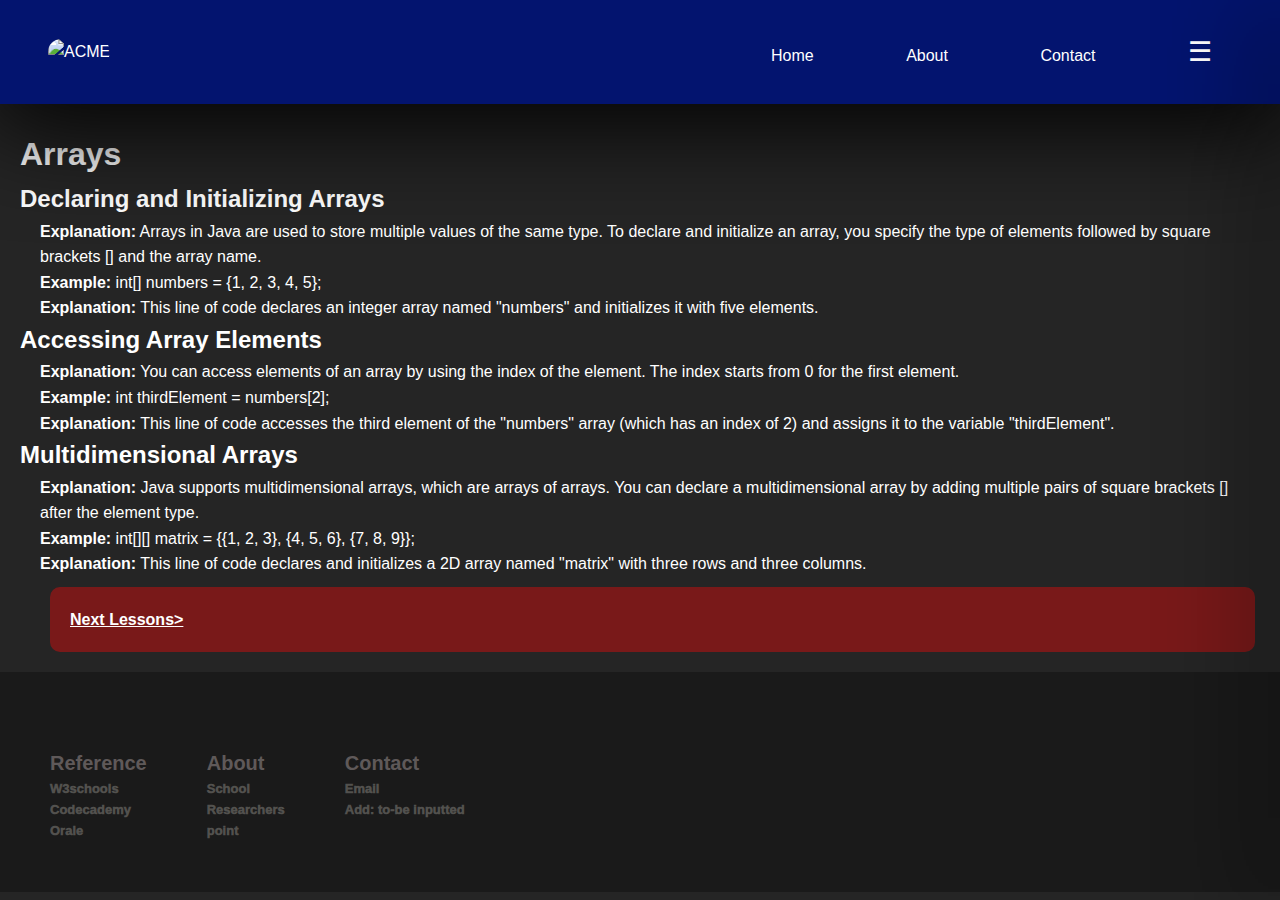
==== array.html @ 54e79546 "Add files via upload" ====
<!DOCTYPE html>
<html lang="en">

<head>
    <meta charset="UTF-8">
    <meta name="viewport" content="width=device-width, initial-scale=1.0">
    <title>CodeCraft</title>
    <link rel="stylesheet" href="style.css">
</head>

<body>
    <header>
        <nav>
            <div class="logo">
                <img src="https://toppng.com/uploads/preview/decoding-aws-cognito-jwt-in-rails-11563986211fs4ia3uat8.png"
                    alt="ACME"><!--change logo-->
            </div>
            <div class="nav-links">
                <a href="index.html" class="nav1b"> Home</a>
                <a href="#about" class="nav2b">About</a>
                <a href="#contact" class="nav3b">Contact</a>
                <button class="openbtn" onclick="openside()">☰</button>
            </div>
            <div class="sidebar" id="sidebar">
                <!--Java Introdution-->
                <button class="closebtn" onclick="closeside()">✕ Close</button>
                <a href="javaIntro.html" class="active" onclick="togglePanel('panel1')">Java Introduction</a>
                <!--Java Sntax-->
                <a href="javaSyntax.html" onclick="togglePanel('panel2')">Java Syntax</a>
                <!--Variables and Data types-->
                <a href="variableData.html" onclick="togglePanel('panel3')">Variables and data types</a>
                <!--Operators-->
                <a href="operator.html" onclick="togglePanel('panel4')">Operators</a>
                <!--ControlFlow-->
                <a href="controlFlow.html" onclick="togglePanel('panel6')">ControlFlow</a>
                <!--Arrays-->
                <a href="array.html" onclick="togglePanel('panel7')">Arrays</a>
                <!--Classes and Objects-->
                <a href="classObj.html" onclick="togglePanel('panel9')">Classes and objects</a>
                <!--Methods-->
                <a href="method.html" onclick="togglePanel('panel8')">Methods</a>
                <!--Input & Output-->
                <a href="inputOutput.html" onclick="togglePanel('panel10')">Input & Output</a>
                <!--polymorphysim-->

            </div>
        </nav>
    </header>

    <main>
         <!--Arrays-->
         <section class="Arrays" id="Arrays">
            <div class="container2">
                <div class="Arrays-wrap">
                    <h1>Arrays</h1>
                    <!--Declaring and initializing arrays-->
                    <h2>Declaring and Initializing Arrays</h2>
                    <p><span style="font-weight: 700;">Explanation:</span> Arrays in Java are used to store multiple values of the same type. To declare and initialize
                        an array, you specify the type of elements followed by square brackets [] and the array name.</p>
                    <p><span style="font-weight: 700;">Example:</span> int[] numbers = {1, 2, 3, 4, 5};</p>
                    <p><span style="font-weight: 700;">Explanation:</span> This line of code declares an integer array named "numbers" and initializes it
                        with five elements.</p>
        
                    <!--Accessing array elements-->
                    <h2>Accessing Array Elements</h2>
                    <p><span style="font-weight: 700;">Explanation:</span> You can access elements of an array by using the index of the element. The index starts from
                        0 for the first element.</p>
                    <p><span style="font-weight: 700;">Example:</span> int thirdElement = numbers[2];</p>
                    <p><span style="font-weight: 700;">Explanation:</span> This line of code accesses the third element of the "numbers" array (which has
                        an index of 2) and assigns it to the variable "thirdElement".</p>
        
                    <!--Multidimensional arrays-->
                    <h2>Multidimensional Arrays</h2>
                    <p><span style="font-weight: 700;">Explanation:</span> Java supports multidimensional arrays, which are arrays of arrays. You can declare a
                        multidimensional array by adding multiple pairs of square brackets [] after the element type.</p>
                    <p><span style="font-weight: 700;">Example:</span> int[][] matrix = {{1, 2, 3}, {4, 5, 6}, {7, 8, 9}};</p>
                    <p><span style="font-weight: 700;">Explanation:</span> This line of code declares and initializes a 2D array named "matrix" with
                        three rows and three columns.</p>
                </div>
            </div>
        </section>
        <div class="StartBtn-Support">
            <a href="method.html" class="startBtn">Next Lessons <span style="font-weight: 700;">></span></a>
        </div>
    </main>
    <footer id="about">
        <div class="footer-container1">
            <div class="footer-wrap">
                <div class="footer-support-wrap">
                    <!--Fix the hyperlink-->
                    <div class="footer-box3">
                        <div class="footer-container2">
                            <h1>Reference</h1>
                            <a href="https://www.example.com">W3schools</a>
                            <a href="https://www.example.com">Codecademy</a>
                            <a href="https://www.example.com">Orale</a>
                        </div>
                    </div>
                    <div class="footer-box3">
                        <div class="footer-container2">
                            <h1>About</h1>
                            <a href="https://www.example.com">School</a>
                            <a href="https://www.example.com">Researchers</a>
                            <a href="https://www.example.com">point</a>
                        </div>
                    </div>
                    <div class="footer-box3">
                        <div class="footer-container2">
                            <h1>Contact</h1>
                            <a href="https://www.example.com">Email</a>
                            <p>Add: to-be inputted </p>
                        </div>
                    </div>
                </div>
                </div>
            </div>
    </footer>

    <script src="script.js"></script>
</body>
</html>
---- style.css ----
/* Reset and base styles */
* {
    box-sizing: border-box;
    margin: 0;
    padding: 0;
}

body {
    font-family: 'Segoe UI', Tahoma, Geneva, Verdana, sans-serif;
    line-height: 1.6;
    background-color: #252525;
    color: #fff;
}

.StartBtn-Support {
    padding-left: 30px;
    padding-bottom: 20px;
    padding-right: 5px;
} 
.startBtn {
    align-self: center;
    display: flex;
    padding: 20px;
    background-color: #861818de;
    color: #fff;
    font-weight: 700;
    border-radius: 10px;
    border-style: none;
    align-items: center;
    font-style: none;
}

section {
    padding-bottom: 10px;
}

pre {
    font-size: 12px;
}

h1 {
    padding-top: 25px;
}
/*snippet codes*/
.container {
    background-color: #1a1919de;
    padding: 5px;
    padding-left: 10px;
    padding-right: 10px;
    border-radius: 10px;
    box-shadow: 0 0 10px rgba(0, 0, 0, 0.1);
    max-width: 800px;
    width: 100%;
    color: #fdfdfd;
}

.container h1 {
    text-align: left;
    padding-left: 10px;
}

.container div {
    width: 100%;
    padding: 10px;
    font-size: 15px;
    background-color: #1e1d1d;
    border-radius: 3px;
    resize: vertical;
}

.container button {
    display: block;
    margin: 10px auto;
    padding: 10px 20px;
    font-size: 16px;
    background-color: #4CAF50;
    color: #fff;
    border: none;
    border-radius: 3px;
    cursor: pointer;
}

.text-snippet {
    padding-right: 25px;
}

.text-snippet1 {
    padding-right: 15px;
}

/*replicate java syntax*/
.keyword {color: #007bff;}
.comment {color: #7f7f7f;}
.variable {color: #00c8ff;}
.string {color: #dc3545;}
.number {color: #99cd32ab;}
.method {color: #869202;}
.boolean {color: #cb5313f0;}
.string {color: #fd8516ef;}
.symbol-in {color: #60027c}
.symbol-out {color: #c5b80b}
.main {color: #c5b80b}

/* Header styles */
header {
    /*nav bar*/
    background-color: #03146f;
    /* Blue navbar color */
    overflow: hidden;
    padding: 1rem;
    position: sticky;
    top: 0;
    width: 100%;
    z-index: 5000;
    box-shadow: 0px 10px 100px 10px rgb(0, 0, 0);
}

.font-weight-span {
    font-weight: bold;
}

nav {
    display: flex;
    justify-content: space-between;
    align-items: center;
    margin-left: 2rem;
    margin-right: 2rem;
    position: sticky;
    top: 0;
    z-index: 2000;
    height: fit-content;
}

.logo img {
    height: 40px;
    border-radius: 20px;
    border-color: #161f29;
    border-width: 5px;
}

.nav-links a {
    color: #fff;
    text-decoration: none;
    margin-left: 3rem;
    padding: 20px;
    border-radius: 5px;
    transition: 0.3s;
}

.nav-links a:hover {
    background-color: #010101;
}


/*sidebar*/
.openbtn {
    /*btn = button*/
    padding: 20px;
    color: #fff;
    background-color: hsla(231, 95%, 22%, 0);
    margin-left: 3rem;
    transition: 0.3s;
    left: 0;
    z-index: 3000;
    font-size: 3vh;
    border-style: hidden;
    border-radius: 5px;
}
/*Responsive side bar*/
@media (max-width: 600px) {
    .nav-links {
      flex-direction: column;
      align-items: flex-start;
      margin-top: 0rem;
    }
  
    .nav-links a {
      margin-left: 0;
      margin-bottom: 0.5rem;
      padding: 8px;
    }
  }

  @media (max-width: 600px) {
    .openbtn {
        margin-left: 0;
        margin-bottom: 0.5rem;
        padding: 8px;
        }
  }
.openbtn:hover {
    background-color: #050505;
}

.closebtn {
    padding: 20px;
    color: #fff;
    background-color: #03136f00;
    transition: 0.3s;
    left: 0;
    z-index: 3000;
    font-size: 3vh;
    border-style: hidden;
    width: 100%;
}

.closebtn:hover {
    background-color: #050505;
}

.sidebar {
    height: 100%;
    width: 0;
    position: fixed;
    top: 0;
    right: 0;
    background-color: #1a1a1a;
    overflow-x: hidden;
    transition: 0.5s;
    z-index: 1000;
    /* Ensure it appears above other elements */
    box-shadow: 0px 10px 100px 10px rgb(0, 0, 0);
}

.sidebar a {
    padding: 10px 15px;
    text-decoration: none;
    display: block;
    background-color: #1a1a1a;
    color: rgb(139, 139, 139);
    transition: background-color 0.3s;
    font-weight: bold;
}

.sidebar a:hover {
    background-color: #152aca;
}

.sidebar .panel {
    display: none;
    padding-left: 20px;
}

.sidebar .panelshow {
    display: block;
}

.sidebar .panelshow:hover {
    background-color: #152aca;
}

.panelshow{
    display: none;
}

.arrow-sidebar {
    font-size: 1.5rem;
}
/* Hero section styles */
.hero {
    background-image: url('https://static1.makeuseofimages.com/wordpress/wp-content/uploads/2022/12/person-typing-on-a-computer-keyboard.jpg?q=50&fit=contain&w=1140&h=&dpr=1.5');
    background-size: cover;
    background-position: center;
    height: 100vh;
    display: flex;
    /* content position*/
    justify-content: to right, center;
    align-items: center;
    text-align: left;
}

.hero-content h1 {
    margin-left: 20px;
    font-size: 4rem;
    margin-bottom: 1px;
}

.hero-content p {
    margin-left: 20px;
    font-size: 1.5rem;
    max-width: 600px;
}

/*////////////////////////////////////////////////////////////////////////////////////////*/
/*MAIN*/
/*About nav*/

main {
    padding-left: 20px;
    padding-right: 20px;
}

main p {
    padding-left: 20px;
}
/*section*/

/*footer*/
.footer-container1 {
    background-color: #1a1a1a;
    padding-inline: 20px;
    color: #5f5959;
    font-size: 10px;
    width: auto;
    height: auto;
    text-align: left;
    display: flex;
    justify-content: left;
    align-items: flex-start;
    flex-wrap: wrap;
  }
  
  .footer-support-wrap {
    padding-bottom: 20px;
    padding-top: 20px;
    display: flex;
    justify-content: space-between;
    flex-wrap: wrap;
    width: 100%;
  }
  
  .footer-box3 {
    background-color: #2b2b2b00;
    padding: 20px;
    margin: 10px;
    text-align: left;
    position: relative;
  }
  
  .footer-container2 a {
    color: #52514e;
    display: flex;
    font-size: small;
    text-decoration: none;
    font-weight: 1000;
  }
  
  .footer-container2 a:hover {
    color: #00c8ff;
    transition: 0.3s;
  }
  
  .footer-container2 p {
    color: #52514e;
    display: flex;
    font-size: small;
    text-decoration: none;
    font-weight: 1000;
  }
  
  .footer-container2 p:hover {
    color: #00c8ff;
    transition: 0.3s;
  }
  
  @media (max-width: 600px) {
    .footer-support-wrap {
        padding: 5px;
        margin: 0px;
        flex-wrap: nowrap;
        align-items: flex-start;
    }

    .footer-box3 {
        padding: 8px;
        margin: 0px;
    }
  }
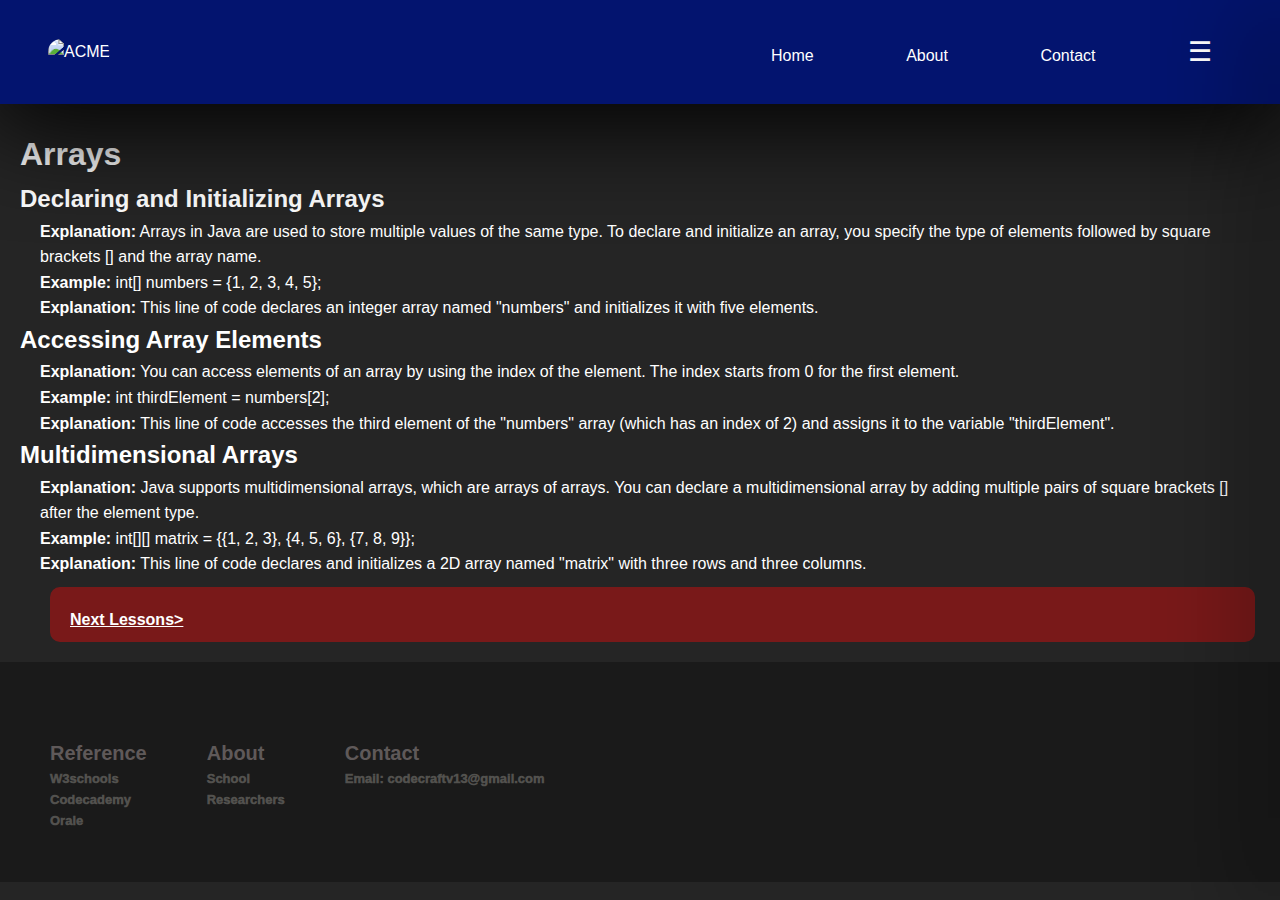
==== commit 5db697c7: "Add files via upload" ====
--- a/array.html
+++ b/array.html
@@ -18,7 +18,7 @@
             <div class="nav-links">
                 <a href="index.html" class="nav1b"> Home</a>
                 <a href="#about" class="nav2b">About</a>
-                <a href="#contact" class="nav3b">Contact</a>
+                <a href="#about" class="nav3b">Contact</a>
                 <button class="openbtn" onclick="openside()">☰</button>
             </div>
             <div class="sidebar" id="sidebar">
@@ -36,12 +36,13 @@
                 <!--Arrays-->
                 <a href="array.html" onclick="togglePanel('panel7')">Arrays</a>
                 <!--Classes and Objects-->
-                <a href="classObj.html" onclick="togglePanel('panel9')">Classes and objects</a>
+                
                 <!--Methods-->
                 <a href="method.html" onclick="togglePanel('panel8')">Methods</a>
                 <!--Input & Output-->
                 <a href="inputOutput.html" onclick="togglePanel('panel10')">Input & Output</a>
                 <!--polymorphysim-->
+                <a href="quiz.html" onclick="togglePanel('panel11')">Quiz</a>
 
             </div>
         </nav>
@@ -99,16 +100,14 @@
                     <div class="footer-box3">
                         <div class="footer-container2">
                             <h1>About</h1>
-                            <a href="https://www.example.com">School</a>
+                            <a href="https://www.google.com/search?gs_ssp=eJzj4tZP1zcsSY43MzPMNmC0UjWoMDa2NE82SExNSrIwsUg1SbEyqLBIMTAyNjI1TUo1sUxLTU7y4i1OTixWSMwrySzIz8kHAHohFBA&q=scas+antipolo&rlz=1C1KNTJ_enPH1077PH1077&oq=SCAS&gs_lcrp=[base64]&sourceid=chrome&ie=UTF-8">School</a>
                             <a href="https://www.example.com">Researchers</a>
-                            <a href="https://www.example.com">point</a>
                         </div>
                     </div>
                     <div class="footer-box3">
                         <div class="footer-container2">
                             <h1>Contact</h1>
-                            <a href="https://www.example.com">Email</a>
-                            <p>Add: to-be inputted </p>
+                            <a href="codecraftv13@gmail.com">Email: codecraftv13@gmail.com</a>
                         </div>
                     </div>
                 </div>
--- a/style.css
+++ b/style.css
@@ -21,7 +21,22 @@
     align-self: center;
     display: flex;
     padding: 20px;
+    padding-bottom: 10px;
     background-color: #861818de;
+    color: #fff;
+    font-weight: 700;
+    border-radius: 10px;
+    border-style: none;
+    align-items: center;
+    font-style: none;
+}
+
+.TakeBtn {
+    align-self: center;
+    display: flex;
+    padding: 20px;
+    padding-bottom: 10px;
+    background-color: #518618de;
     color: #fff;
     font-weight: 700;
     border-radius: 10px;
@@ -173,7 +188,7 @@
       align-items: flex-start;
       margin-top: 0rem;
     }
-  
+
     .nav-links a {
       margin-left: 0;
       margin-bottom: 0.5rem;
@@ -181,7 +196,7 @@
     }
   }
 
-  @media (max-width: 600px) {
+@media (max-width: 600px) {
     .openbtn {
         margin-left: 0;
         margin-bottom: 0.5rem;
@@ -365,4 +380,109 @@
         padding: 8px;
         margin: 0px;
     }
-  }+  }
+
+.feedback {
+    font-size: larger;
+}
+
+.submit-con button {
+    display: block;
+    margin: 10px auto;
+    padding: 10px 20px;
+    font-size: 16px;
+    background-color: #4CAF50;
+    color: #fff;
+    border: none;
+    border-radius: 3px;
+    cursor: pointer;
+  }
+/*quiz*/
+  input {
+    border: none;
+    border-radius: 2.5px;
+  }
+@media (max-width: 600px) {
+    .preSnippet {
+        font-size: 10.5px;
+    }
+
+    .preSnippet1 {
+        font-size: 9.5px;
+    }
+}
+
+.objectives p{
+    padding: 5px;
+}
+
+.title {
+    display: flex;
+    justify-content: center; /* Center horizontally */
+    align-items: center;
+}
+
+.missionContent {
+    display: flex;
+    justify-content: space-evenly;
+    align-items: center;
+    padding: 3rem;
+}
+
+.missionBox {
+    background-color:#03146f;
+    padding-left: 15px;
+    padding-right: 15px;
+    padding-bottom: 15px;
+    height: 20rem;
+    width: 20rem;
+    border-radius: 4px;
+}
+
+.missionBox1 {
+    background-color:#03146f;
+    padding-left: 15px;
+    padding-right: 15px;
+    padding-bottom: 15px;
+    height: 20rem;
+    width: 20rem;
+    border-radius: 4px;
+}
+
+@media (max-width: 600px) {
+    .missionContent {
+        padding: 5px;
+        padding-top: 10px;
+        display: inline-block;
+        justify-content: space-evenly;
+        align-items: center;
+    }
+
+    .missionBox {
+        padding-top: 10px;
+        padding-bottom: 10px;
+        margin-bottom: 10px;
+    }
+
+    .missionBox1 {
+        padding-top: 10px;
+        padding-bottom: 10px;
+        margin-bottom: 10px;
+    }
+
+    .missionBox h1{
+        font-size:large;
+    }
+
+    .missionBox1 h1{
+        font-size:large;
+    }
+
+    .missionBox p{
+        font-size: medium;
+    }
+
+    .missionBox1 p{
+        font-size: medium;
+    }
+}